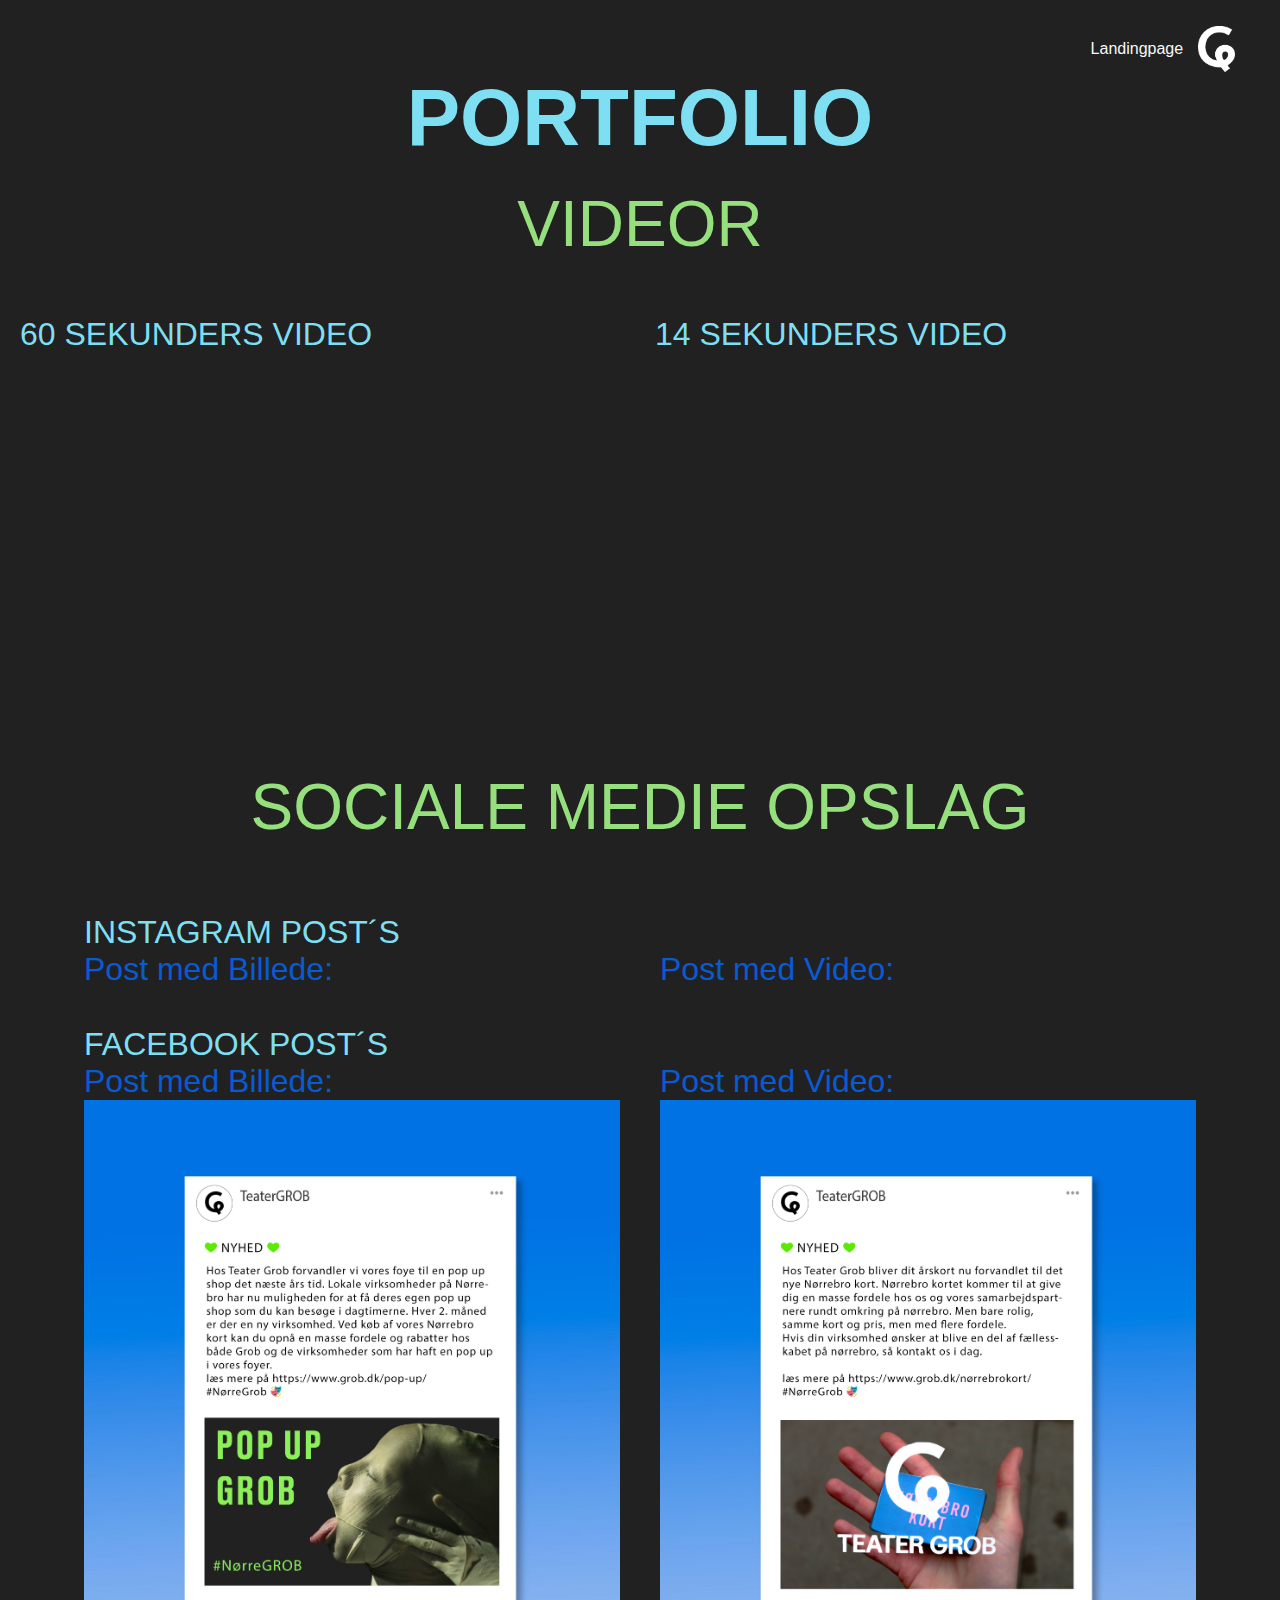
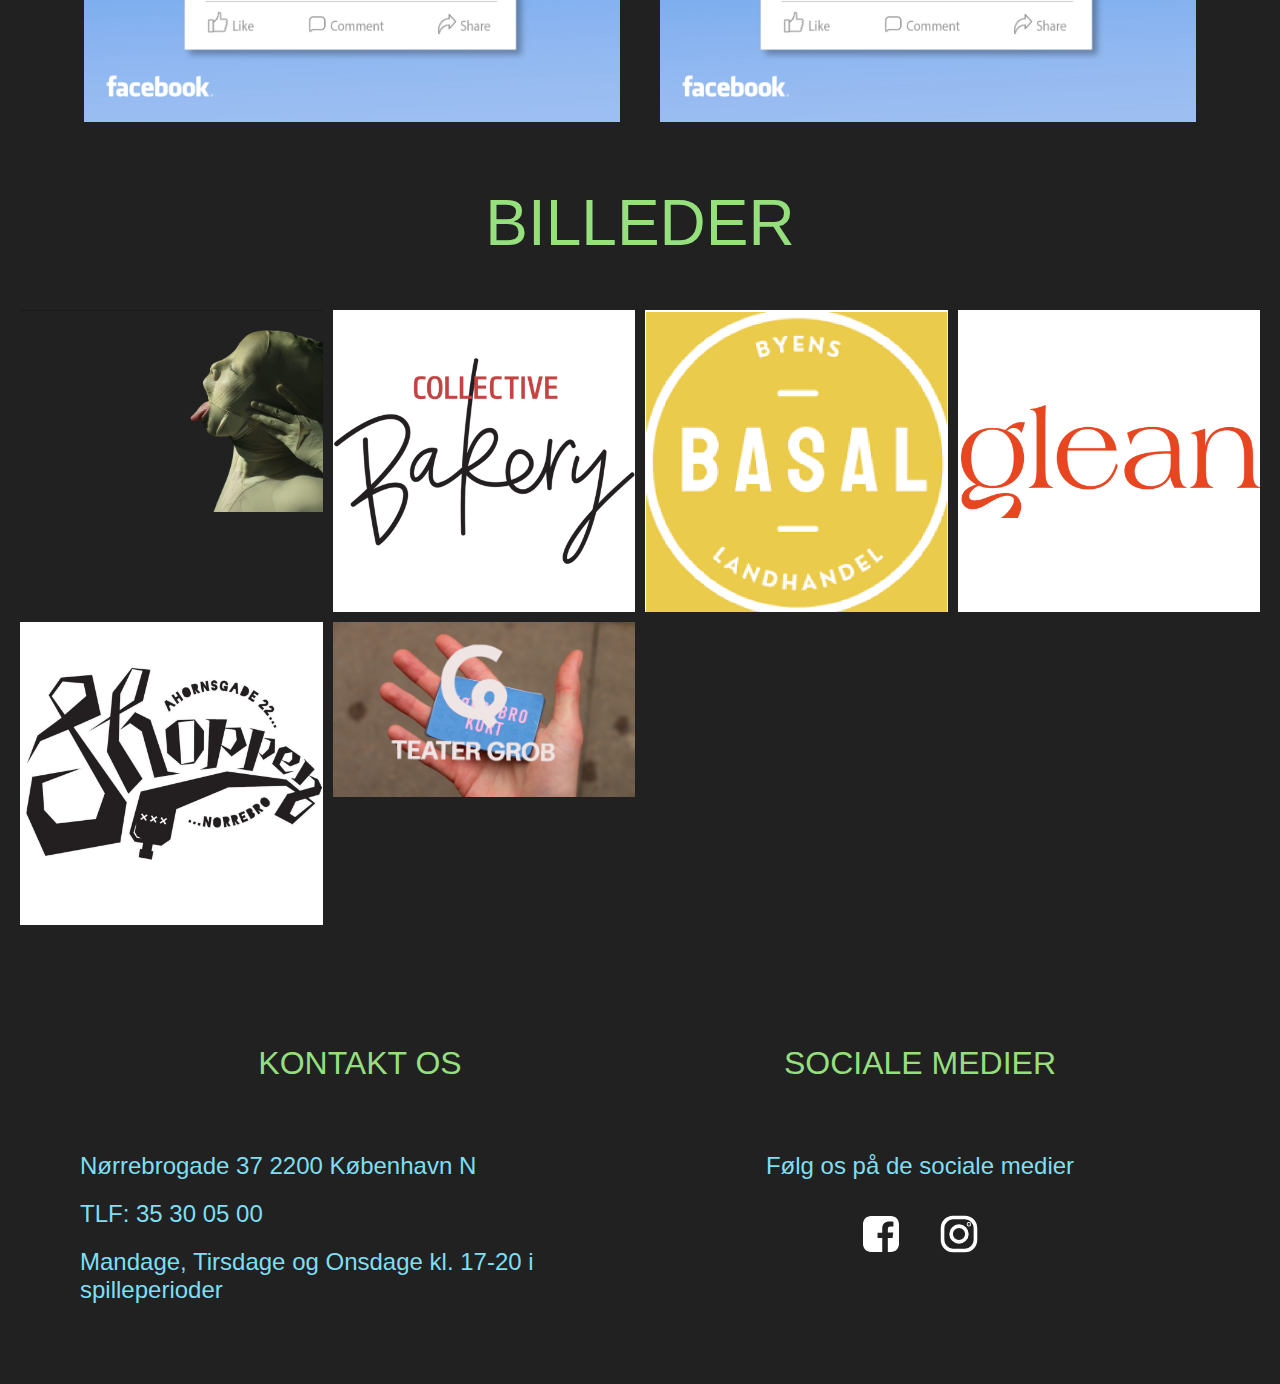
==== portfolio.html @ d280cec0 "billeder" ====
<!DOCTYPE html>
<html lang="en">
  <head>
    <meta charset="UTF-8" />
    <meta http-equiv="X-UA-Compatible" content="IE=edge" />
    <meta name="viewport" content="width=device-width, initial-scale=1.0" />
    <link rel="stylesheet" href="index.css" />
    <link rel="stylesheet" href="https://use.typekit.net/rfi0csh.css" />
    <link rel="stylesheet" href="portfolio.css" />
    <title>Document</title>
  </head>
  <body class="portfolio">
    <header>
      <nav>
        <a href="index.html">Landingpage</a>
        <img class="grob_logo" src="GROB-logo.png" alt="" />
      </nav>
    </header>
    <h1>PORTFOLIO</h1>
    <div id="section_2">
      <h2>VIDEOR</h2>

      <div class="videoer">
        <div class="video1">
          <h3>60 SEKUNDERS VIDEO</h3>
          <iframe
            width="560"
            height="315"
            src="https://www.youtube.com/embed/XBfXfjfa0z4"
            title="YouTube video player"
            frameborder="0"
            allow="accelerometer; autoplay; clipboard-write; encrypted-media; gyroscope; picture-in-picture"
            allowfullscreen
          >
            <source src="thumbnail.png" />
          </iframe>
        </div>
        <div class="video2">
          <h3>14 SEKUNDERS VIDEO</h3>
          <iframe
            width="560"
            height="315"
            src="https://www.youtube.com/embed/XBfXfjfa0z4"
            title="YouTube video player"
            frameborder="0"
            allow="accelerometer; autoplay; clipboard-write; encrypted-media; gyroscope; picture-in-picture"
            allowfullscreen
          >
            <source src="thumbnail.png" />
          </iframe>
        </div>
      </div>
    </div>
    <div id="section_3">
      <h2>SOCIALE MEDIE OPSLAG</h2>
      <h3>INSTAGRAM POST´S</h3>
      <div class="wrapper1">
        <div class="img1">
          <h4>Post med Billede:</h4>
          <img src="/SoMe_opslag/Insta_POP-up.jpg" alt="" />
        </div>
        <div class="img2">
          <h4>Post med Video:</h4>
          <img src="/SoMe_opslag/Insta_nørrebrokort.jpg" alt="" />
        </div>
      </div>
      <h3>FACEBOOK POST´S</h3>
      <div class="wrapper2">
        <div class="img1">
          <h4>Post med Billede:</h4>
          <img src="/SoMe_opslag/facebook_POP-UP.jpg" alt="" />
        </div>
        <div class="img2">
          <h4>Post med Video:</h4>
          <img src="/SoMe_opslag/facebook_nørrebrokort.jpg" alt="" />
        </div>
      </div>
    </div>
    <div id="section_4">
      <h2>BILLEDER</h2>
      <div class="billeder">
        <img src="/splash.png" alt="splash" />
        <img src="/virksomhedsbilleder/bakery.png" alt="bakery" />
        <img src="/virksomhedsbilleder/basal.png" alt="basal" />
        <img src="/virksomhedsbilleder/glean.png" alt="glean" />
        <img src="virksomhedsbilleder/shoppen.png" alt="shoppen" />
        <img src="thumbnail.png" alt="thumbnail" />
      </div>
    </div>
    <footer>
      <div>
        <h2>KONTAKT OS</h2>
        <h3>Nørrebrogade 37 2200 København N</h3>
        <h3>TLF: 35 30 05 00</h3>
        <h3>Mandage, Tirsdage og Onsdage kl. 17-20 i spilleperioder</h3>
      </div>
      <div>
        <h2>SOCIALE MEDIER</h2>
        <h3 class="footer_some">Følg os på de sociale medier</h3>
        <div class="some_flex">
          <div class="face_ikon">
            <a href="https://www.facebook.com/teatergrob">
              <img src="/facebook_ikon.svg" alt="facebook_ikon"
            /></a>
          </div>
          <div class="insta_ikon">
            <a href="https://www.instagram.com/teatergrob/">
              <img src="/insta.svg" alt="insta_ikon"
            /></a>
          </div>
        </div>
      </div>
    </footer>
  </body>
</html>
---- index.css ----
* {
  box-sizing: border-box;
  margin: 0;
  padding: 0;
}
/* Vores farver */
:root {
  --color-1: #f8f8f8;
  --color-2: #95df7c;
  --color-3: #f203a7;
  --color-4: #7edff3;
  --color-5: #3000b4;
  --color-6: #060d20;
}
/* Vores fonte */

/* billede og video */
img {
  width: 100%;
  height: auto;
}
video {
  width: 100%;
  height: auto;
  display: block;
}

html {
  background-color: #212121;
}
a {
  text-decoration: none;
}
@keyframes color-change {
  0% {
    color: #f203a7;
  }
  25% {
    color: #95df7c;
  }
  50% {
    color: #7edff3;
  }
  75% {
    color: #f1249c;
  }
  100% {
    color: #3000b4;
  }
}
/* h1 tekst */
h1 {
  font-family: rama-gothic-e, sans-serif;
  font-weight: 800;
  font-style: Bold;
  font-size: 5rem;
  color: #7edff3;
}
/* h2 tekst */
h2 {
  color: #95df7c;
  font-family: rama-gothic-e, sans-serif;
  font-weight: 500;
  font-style: Bold;
  text-align: center;
  font-size: 2.5rem;
  padding-bottom: 30px;
  padding-top: 20px;
}
@media (min-width: 600px) {
  h2 {
    color: #95df7c;
    font-family: rama-gothic-e, sans-serif;
    font-weight: 500;
    font-style: Bold;
    text-align: center;
    font-size: 4rem;
    padding-bottom: 50px;
    padding-top: 20px;
  }
}

/* h3 tekst */
h3 {
  color: #7edff3;
  font-family: rama-gothic-e, sans-serif;
  font-weight: 300;
  font-style: Bold;
  font-size: 2rem;
}

/* h4 tekst */
h4 {
  color: #3000b4;
  font-family: rama-gothic-e, sans-serif;
  font-weight: 200;
  font-style: Bold;
}

/* p tekst */
p {
  color: #f8f8f8;
  font-family: azo-sans-web, sans-serif;
  font-style: light;
  font-weight: 100;
  line-height: 40px;
  padding-top: 20px;
  padding-bottom: 20px;
}
/* navigation */
.grob_logo {
  width: 30px;
}
nav a {
  color: #f8f8f8;
  font-family: azo-sans-web, sans-serif;
  font-style: light;
  font-weight: 100;
}
nav a:hover {
  color: #f203a7;
  font-family: azo-sans-web, sans-serif;
  font-style: light;
  font-weight: 100;
}

/* sectioner */

/* section 1 */
.nav_tekst {
  color: #f8f8f8;
}
/* splash img */
.splash img {
  /* transform: scaleX(-1); */
  /* height: 750px; */
  object-position: 80% 0%;
}

/* splashtekst animation */
.splash_text {
  animation: color-change 5s infinite;
  font-family: rama-gothic-e, sans-serif;
  font-weight: 800;
  font-style: Bold;
  font-size: 5rem;
}

header #section_1 {
  display: grid;
  grid-template: repeat(3, 1fr) / repeat(3, 1fr);
  width: 100vw;
  height: 50vh;
}
header #section_1 .splash {
  grid-area: 1 / 1 / -1 / -1;
  z-index: -1;
}
header #section_1 .splash img {
  width: 100%;
  height: 100%;
  object-fit: cover;
  object-position: center top;
}
header #section_1 nav {
  grid-area: 1 / 3 / 1 / -1;
  display: flex;
  align-items: center;
  gap: 10px;
  margin-top: -50%;
  margin-left: 10%;
}
header #section_1 nav img {
  width: 20%;
}
header #section_1 .splash_text {
  grid-area: 2 / 1 / 2 / -2;
  padding-left: 15%;
}

@media (min-width: 600px) {
  header #section_1 {
    display: grid;
    grid-template: repeat(3, 1fr) / repeat(3, 1fr);
    width: 100vw;
    height: 100vh;
  }
  header #section_1 nav {
    grid-area: 1 / 3 / 1 / -1;
    display: flex;
    align-items: center;
    gap: 20px;
    margin-top: -20%;
    padding-left: 50%;
  }
  header #section_1 nav img {
    width: 20%;
  }
  header #section_1 .splash_text {
    grid-area: 2 / 1 / 2 / -2;
    font-size: 11rem;
    padding-top: 12%;
    padding-left: 30px;
  }
}

.portfolio header nav {
  display: flex;
  align-items: center;
  justify-content: end;
  gap: 10px;
  margin-right: 3.5%;
  margin-top: 2%;
}
.portfolio header nav img {
  width: 6.5%;
  padding: 0;
}
@media (min-width: 600px) {
  .portfolio header nav {
    gap: 15px;
    padding-top: -10%;
  }
  .portfolio header nav img {
    width: 3%;
    padding: 0;
  }
}

/* section 2 */
#section_2 {
  padding: 10px;
  line-height: 40px;
}

#section_2 img {
  /* aspect-ratio: 1/1;
  object-fit: cover;
  background-color: white;
  /* padding: 10px; */
  /* margin: 1rem; */
  max-width: 100%;
}
#section_2 .wrapper {
  /* max-width: 1100px; */
  margin: auto;
  display: grid;
  grid-template-columns: repeat(auto-fill, minmax(100px, 1fr));
  padding: 20px;
  gap: 40px;
}
#section_2 .wrapper2 {
  padding: 20px;
}

#section_2 img {
  border-radius: 130px;
}

@media (min-width: 600px) {
  #section_2 {
    padding: 60px;
    line-height: 40px;
  }
  #section_2 .wrapper {
    /* max-width: 1400px; */
    margin: auto;
    display: grid;
    grid-template-columns: repeat(auto-fill, minmax(200px, 1fr));
    gap: 80px;
    padding-right: 10%;
    padding-left: 10%;
  }
  #section_2 .wrapper2 {
    padding: 60px;
  }
}

/* section 3 Video */
@media (min-width: 600px) {
  #section_3 {
    padding: 60px;
    margin-inline: 5%;
  }
}
#section_3 {
  padding: 40px;
}
iframe {
  width: 100%;
  height: auto;
  aspect-ratio: 16/9;
}
/* section 4  Kalender */
@media (min-width: 600px) {
  #section_4 {
    padding: 60px;
  }
  #section_4 .wrapper1 {
    line-height: 40px;
    padding: 60px;
  }
  #section_4 .wrapper2 p {
    padding: 60px;
  }
}
@media (max-width: 400px) {
  #section_4 {
    padding: 20px;
  }
  #section_4 .wrapper1 {
    line-height: 40px;
    padding: 20px;
  }
  #section_4 .wrapper2 p {
    padding: 20px;
  }
}

/* Kalender */
ul {
  list-style-type: none;
}
.month {
  padding: 40px 35px;
  width: 100%;
  background: #f203a7;
  text-align: center;
  font-family: rama-gothic-e, sans-serif;
  font-weight: 500;
  font-style: Bold;
}

.month ul {
  margin: 0;
  padding: 0;
}

.month ul li {
  color: white;
  font-size: 2rem;
  text-transform: uppercase;
  letter-spacing: 3px;
}

.month .prev {
  float: left;
  padding-top: 10px;
}

.month .next {
  float: right;
  padding-top: 10px;
}

.weekdays {
  margin: 0;
  padding: 20px 0;
  background-color: #ddd;
}

.weekdays li {
  display: inline-block;
  width: 13.6%;
  color: rgb(0, 0, 0);
  text-align: center;
  font-family: rama-gothic-e, sans-serif;
  font-weight: 500;
  font-style: Bold;
  font-size: 1.4rem;
}

.days {
  padding: 20px 0;
  background: #eee;
  margin: 0;
}

.days li {
  list-style-type: none;
  display: inline-block;
  width: 13.6%;
  text-align: center;
  margin-bottom: 5px;
  font-size: 1.2rem;
  color: rgb(0, 0, 0);
  font-family: rama-gothic-e, sans-serif;
  font-weight: 500;
  font-style: Bold;
}

.days li .active {
  padding: 8px;
  background: #f203a7;
  color: white !important;
}

/* Media queries til kalender */
@media screen and (max-width: 720px) {
  .weekdays li,
  .days li {
    width: 13.1%;
  }
}

@media screen and (max-width: 390px) {
  .weekdays li,
  .days li {
    width: 12.2%;
  }
  .month {
    padding: 20px 35px;
    width: 100%;
    background: #f203a7;
    text-align: center;
    font-family: rama-gothic-e, sans-serif;
    font-weight: 500;
    font-style: Bold;
  }
  .weekdays li {
    display: inline-block;
    color: rgb(0, 0, 0);
    text-align: center;
    font-family: rama-gothic-e, sans-serif;
    font-weight: 500;
    font-style: Bold;
    font-size: 1rem;
  }
}

/* section 5 Nørrebrokort*/
@media (min-width: 600px) {
  #section_5 {
    padding: 60px;
  }
  #section_5 .wrapper {
    display: grid;
    grid-template-columns: 1fr 1fr;
    grid-template-rows: 1fr;
    grid-column-gap: 20px;
    text-align: left;
  }

  #section_5 .img1 {
    grid-column: 1/2;
  }
  #section_5 .tekst1 {
    grid-column: 2/3;
  }
}
#section_5 {
  padding: 40px;
}
#section_5 h3 {
  padding-top: 40px;
}
#section_5 .wrapper2 {
  display: grid;
  grid-template-columns: 1fr 1fr;
  grid-template-rows: 1fr 1fr;
  gap: 20px;
  padding-bottom: 5%;
}
#section_5 .wrapper2 .arskort {
  grid-column: 1/2;
  grid-row: 1/2;
}
#section_5 .wrapper2 .arskort2 {
  grid-column: 1/2;
  grid-row: 2/3;
}
#section_5 span {
  font-style: italic;
}
#section_5 a {
  color: #f8f8f8;
  font-family: azo-sans-web, sans-serif;
  text-align: center;
}
#section_5 a:hover {
  color: #f203a7;
  font-family: azo-sans-web, sans-serif;
  padding-top: 10%;
}

.billeder {
  display: grid;
  grid-template-columns: repeat(auto-fill, minmax(250px, 1fr));
  gap: 10px;
}

/* footer */
footer {
  display: grid;
  grid-template-columns: repeat(2, 1fr);
  padding: 20px;
}

footer h2 {
  font-size: 1.5rem;
}
footer h3 {
  font-size: 0.8rem;
}

.some_flex {
  display: flex;
  /* position: relative;
  left: 40px; */
  justify-content: center;
}
footer .footer_some {
  text-align: center;
}
footer .face_ikon {
  max-width: 50px;
  grid-column: 2/3;
}

footer .insta_ikon {
  max-width: 50px;
  grid-column: 2/3;
}
@media (min-width: 600px) {
  footer {
    display: grid;
    grid-template-columns: repeat(2, 1fr);
    padding: 80px;
  }

  footer h2 {
    font-size: 2rem;
  }
  footer h3 {
    font-size: 1.5rem;
  }

  .some_flex {
    display: flex;
    gap: 30px;
    padding-top: 30px;
    justify-content: center;
  }
  footer .some_flex .footer_some {
    text-align: center;
  }
  footer .some_flex .face_ikon {
    max-width: 20%;
    grid-column: 2/3;
  }

  footer .some_flex .insta_ikon {
    max-width: 20%;
    grid-column: 2/3;
  }
}
---- portfolio.css ----
/* h2 {
   text-align: start;
   font-size: 2rem; 
}
#section_2 img{
padding: none;
}
#section_2 img{
background: none;
padding: none;
}

#section_2 {
  display: grid;
  grid-template-columns: repeat(1fr 1fr);
  align-items: center;
}
.some {
  grid-column: 1 / 2;
}
.post {
  grid-column: 2 / 3;
}

#section_3 .wrapper {
  display: grid;
  grid-template-columns: 1fr;
  align-items: center;
}

#section_4 {
  display: grid;
  grid-template-columns: repeat(1fr 1fr);
  align-items: center;
}
.billeder {
  grid-column: 1 / 2;
}
.billeder_tekst {
  grid-column: 2 / 3;
}

@media screen and (min-width: 768px) {
    h2 {
        font-size: 3rem;
    }
  #section_2 {
    grid-template-columns: repeat(3, 1fr);
    max-width: 1000px;
    margin: auto;
  }
  .some {
    grid-column: 1 / 3;
  }
  .post {
    grid-column: 3 / 4;
  }

  #section_3 .wrapper {
    display: grid;
    grid-template-columns: 1fr 1fr;
    max-width: 1000px;
    margin: auto;
  }

  #section_4 {
    grid-template-columns: repeat(3, 1fr);
    max-width: 1000px;
    margin: auto;
  }
  .billeder {
    grid-column: 1 / 2;
  }
  .billeder_tekst {
    grid-column: 2 / 4;
  } */

* {
  box-sizing: border-box;
  margin: 0;
  padding: 0;
}
/* Vores farver */
:root {
  --color-1: #f8f8f8;
  --color-2: #95df7c;
  --color-3: #f203a7;
  --color-4: #7edff3;
  --color-5: #3000b4;
  --color-6: #060d20;
}
/* Vores fonte */

/* billede og video */
img {
  width: 100%;
  height: auto;
}
video {
  width: 100%;
  height: auto;
  display: block;
}

html {
  background-color: #212121;
}
a {
  text-decoration: none;
}
@keyframes color-change {
  0% {
    color: #f203a7;
  }
  25% {
    color: #95df7c;
  }
  50% {
    color: #7edff3;
  }
  75% {
    color: #f1249c;
  }
  100% {
    color: #3000b4;
  }
}
/* h1 tekst */
h1 {
  font-family: rama-gothic-e, sans-serif;
  font-weight: 800;
  font-style: Bold;
  font-size: 5rem;
  color: #7edff3;
  text-align: center;
}
/* h2 tekst */
h2 {
  color: #95df7c;
  font-family: rama-gothic-e, sans-serif;
  font-weight: 500;
  font-style: Bold;
  text-align: center;
  font-size: 2.5rem;
  padding-bottom: 30px;
  padding-top: 20px;
}
@media (min-width: 600px) {
  h2 {
    color: #95df7c;
    font-family: rama-gothic-e, sans-serif;
    font-weight: 500;
    font-style: Bold;
    text-align: center;
    font-size: 4rem;
    padding-bottom: 50px;
    padding-top: 20px;
  }
}

/* h3 tekst */
h3 {
  color: #7edff3;
  font-family: rama-gothic-e, sans-serif;
  font-weight: 300;
  font-style: Bold;
  font-size: 2rem;
  padding-top: 20px;
}

/* h4 tekst */
h4 {
  color: #095ad3;
  font-family: rama-gothic-e, sans-serif;
  font-weight: 200;
  font-style: Bold;
  font-size: 2rem;
}

/* p tekst */
p {
  color: #f8f8f8;
  font-family: azo-sans-web, sans-serif;
  font-style: light;
  font-weight: 100;
  line-height: 40px;
  padding-top: 20px;
  padding-bottom: 20px;
}
/* navigation */
.grob_logo {
  width: 30px;
  padding-top: 10px;
  padding-right: 10px;
}
nav {
  text-align: end;
}
nav a {
  color: #f8f8f8;
  font-family: azo-sans-web, sans-serif;
  font-style: light;
  font-weight: 100;
  text-align: end;
}
nav a:hover {
  color: #f203a7;
  font-family: azo-sans-web, sans-serif;
  font-style: light;
  font-weight: 100;
  text-align: end;
}
/* sectioner */

/* Section 1 */
#section_1 {
  padding: 20px;
}

/* Section 2 */
#section_2 {
  padding: 20px;
  gap: 20px;
}
.videoer {
  display: grid;
  grid-template-columns: repeat(auto-fill, minmax(300px, 1fr));
  gap: 30px;
}
@media (min-width: 600px) {
  .videoer {
    display: grid;
    grid-template-columns: repeat(auto-fill, minmax(500px, 1fr));
    gap: 30px;
  }
}

/* Section 3 */
#section_3 {
  padding: 20px;
  gap: 20px;
}
#section_3 .wrapper1 {
  display: grid;
  grid-template-columns: repeat(auto-fill, minmax(300px, 1fr));
  gap: 40px;
}

#section_3 .wrapper2 {
  display: grid;
  grid-template-columns: repeat(auto-fill, minmax(300px, 1fr));
  gap: 40px;
}
@media (min-width: 600px) {
  #section_3 .wrapper1 {
    display: grid;
    grid-template-columns: repeat(auto-fill, minmax(500px, 1fr));
    gap: 40px;
  }

  #section_3 .wrapper2 {
    display: grid;
    grid-template-columns: repeat(auto-fill, minmax(500px, 1fr));
    gap: 40px;
  }
}

/* Section 4 */
#section_4 {
  padding: 20px;
}

/* footer */
footer {
  display: grid;
  grid-template-columns: repeat(2, 1fr);
  padding: 20px;
}

footer h2 {
  font-size: 1.5rem;
}
footer h3 {
  font-size: 0.8rem;
}

.some_flex {
  display: flex;
  /* position: relative;
  left: 40px; */
  justify-content: center;
}
footer .footer_some {
  text-align: center;
}
footer .face_ikon {
  max-width: 50px;
  grid-column: 2/3;
}

footer .insta_ikon {
  max-width: 50px;
  grid-column: 2/3;
}
@media (min-width: 600px) {
  footer {
    display: grid;
    grid-template-columns: repeat(2, 1fr);
    padding: 80px;
  }

  footer h2 {
    font-size: 2rem;
  }
  footer h3 {
    font-size: 1.5rem;
  }

  .some_flex {
    display: flex;
    gap: 30px;
    padding-top: 30px;
    justify-content: center;
  }
  footer .some_flex .footer_some {
    text-align: center;
  }
  footer .some_flex .face_ikon {
    max-width: 20%;
    grid-column: 2/3;
  }

  footer .some_flex .insta_ikon {
    max-width: 20%;
    grid-column: 2/3;
  }
}
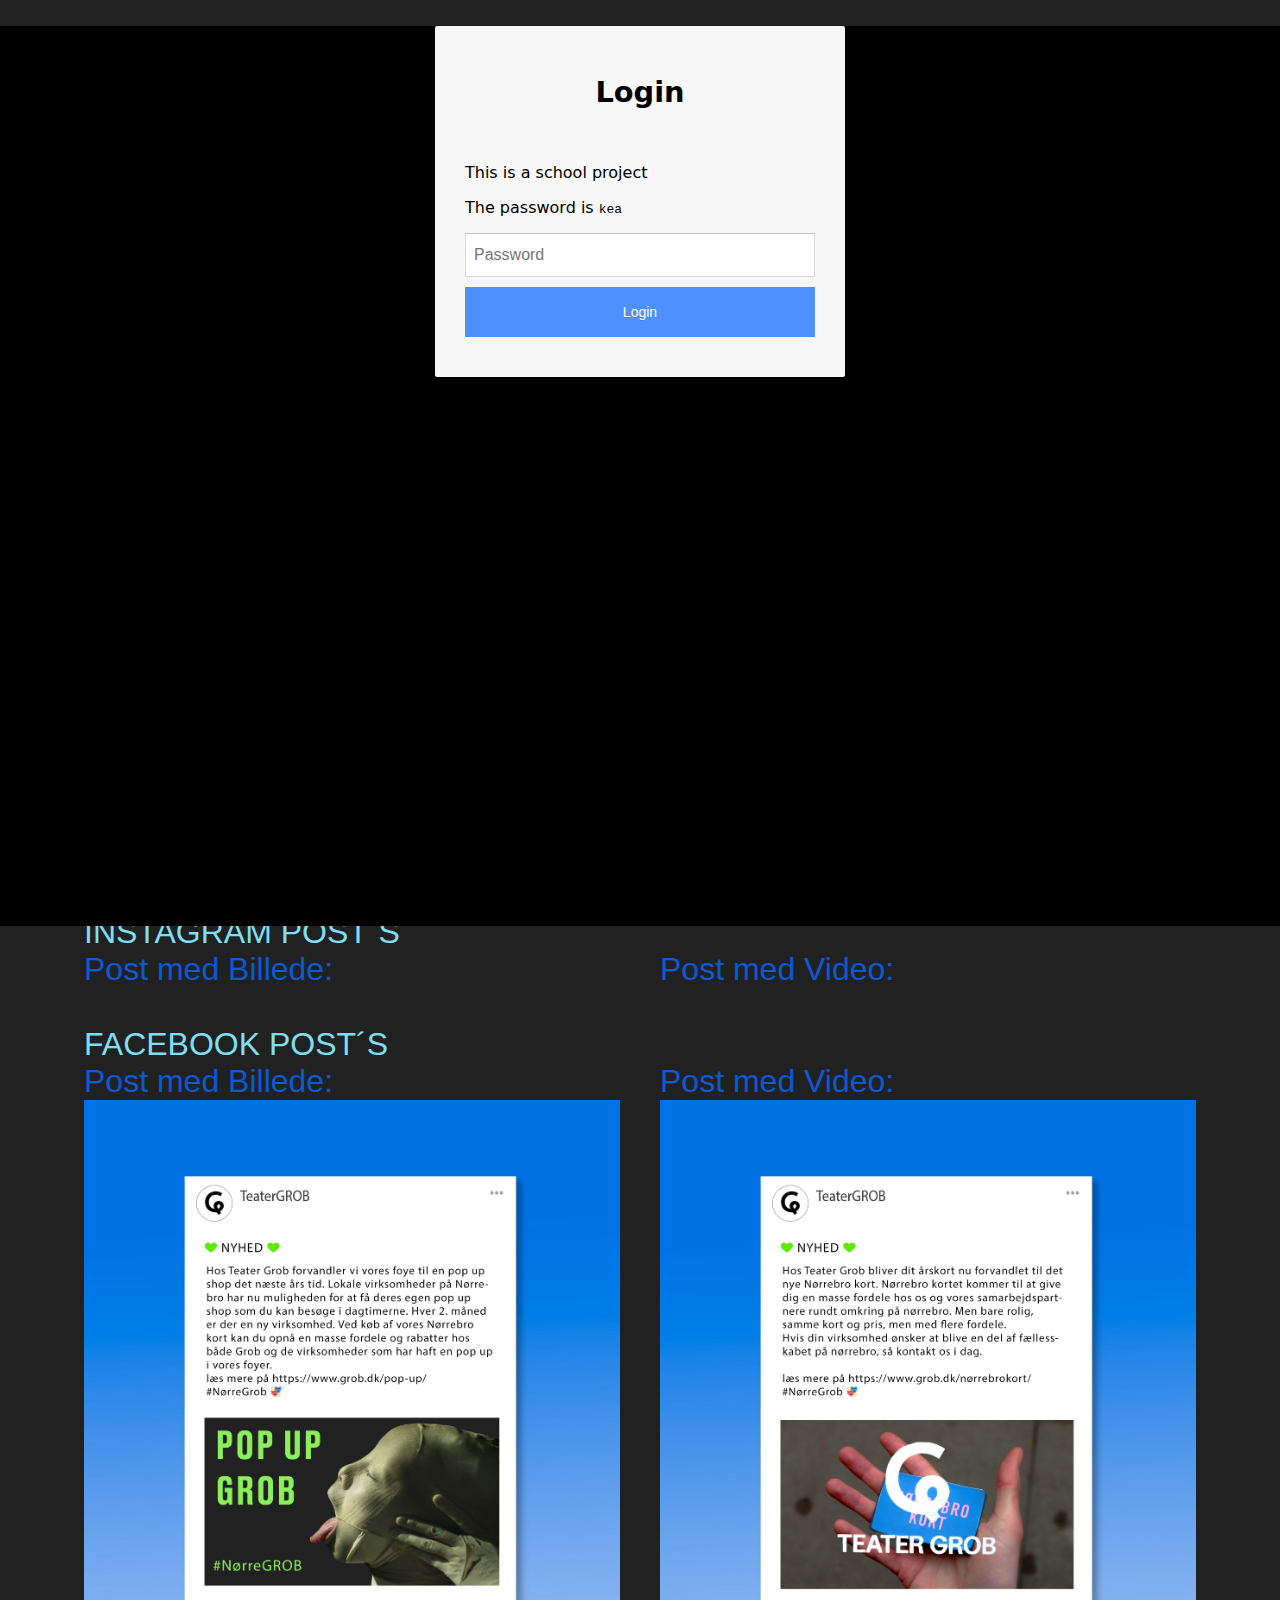
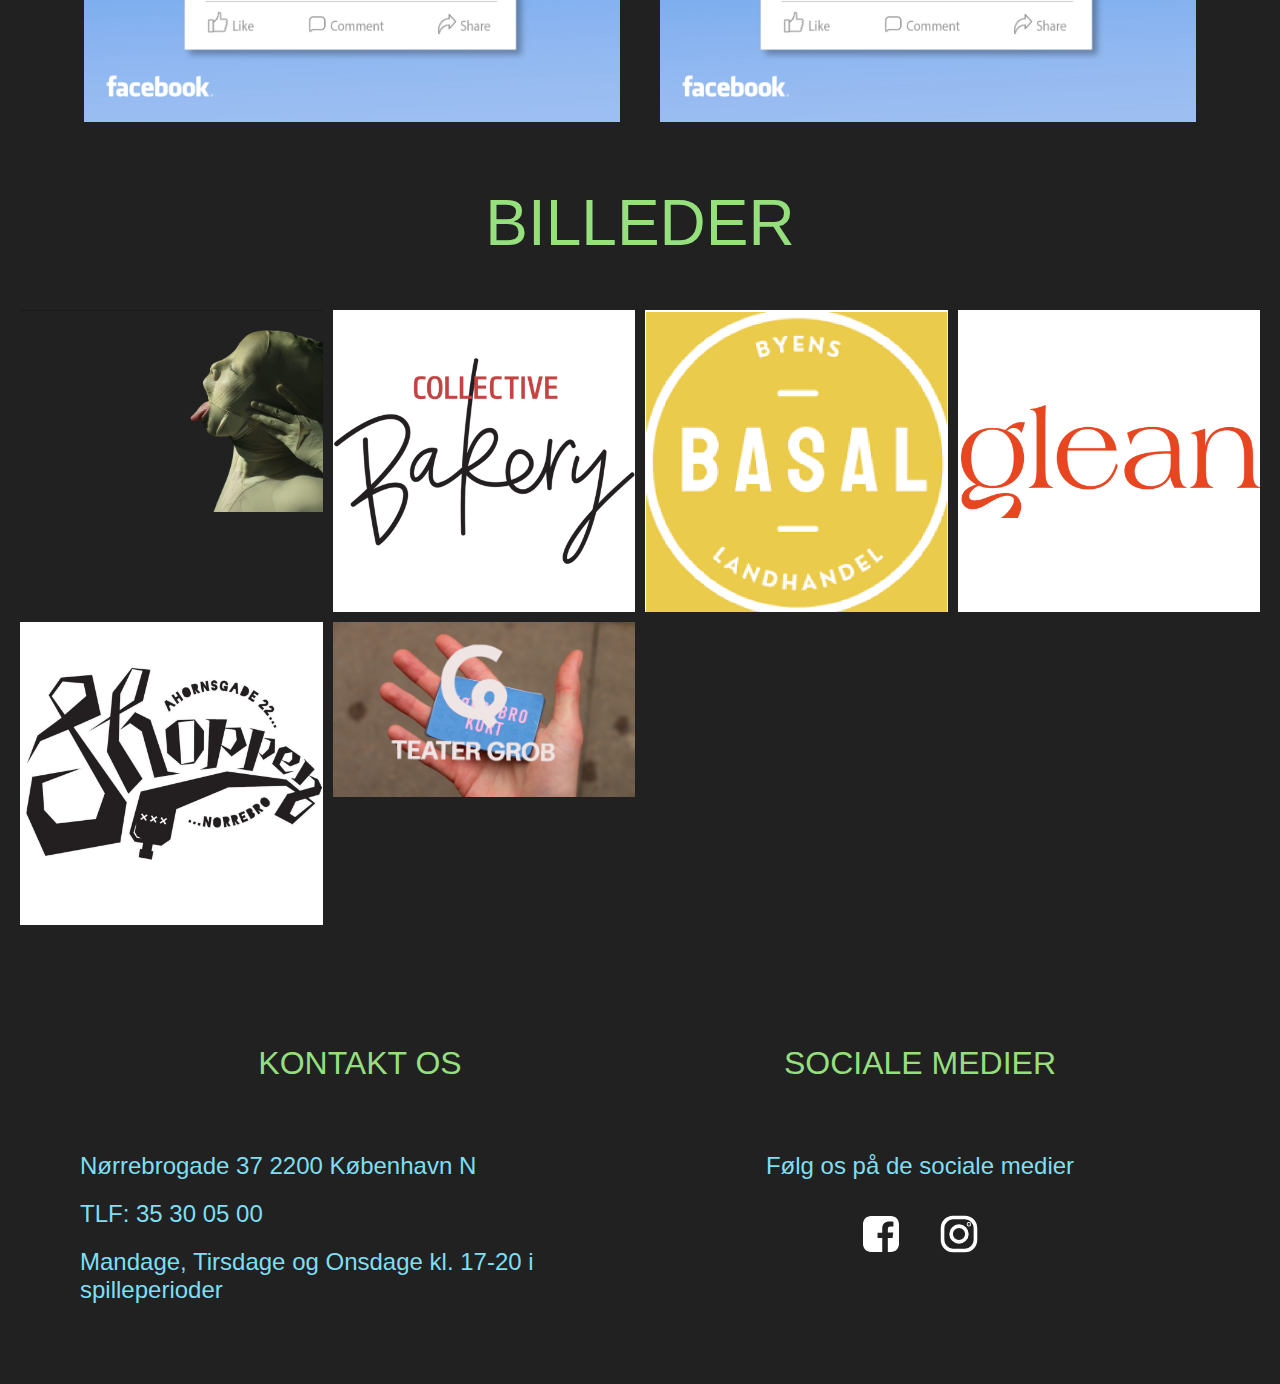
==== commit f3aa80d9: "tekst" ====
--- a/portfolio.html
+++ b/portfolio.html
@@ -111,5 +111,6 @@
         </div>
       </div>
     </footer>
+    <script src="login.js"></script>
   </body>
 </html>
--- a/index.css
+++ b/index.css
@@ -427,6 +427,11 @@
     font-size: 1rem;
   }
 }
+@media (min-width: 600px) {
+  #section_4 .wrapper1 {
+    padding-top: 0;
+  }
+}
 
 /* section 5 Nørrebrokort*/
 @media (min-width: 600px) {
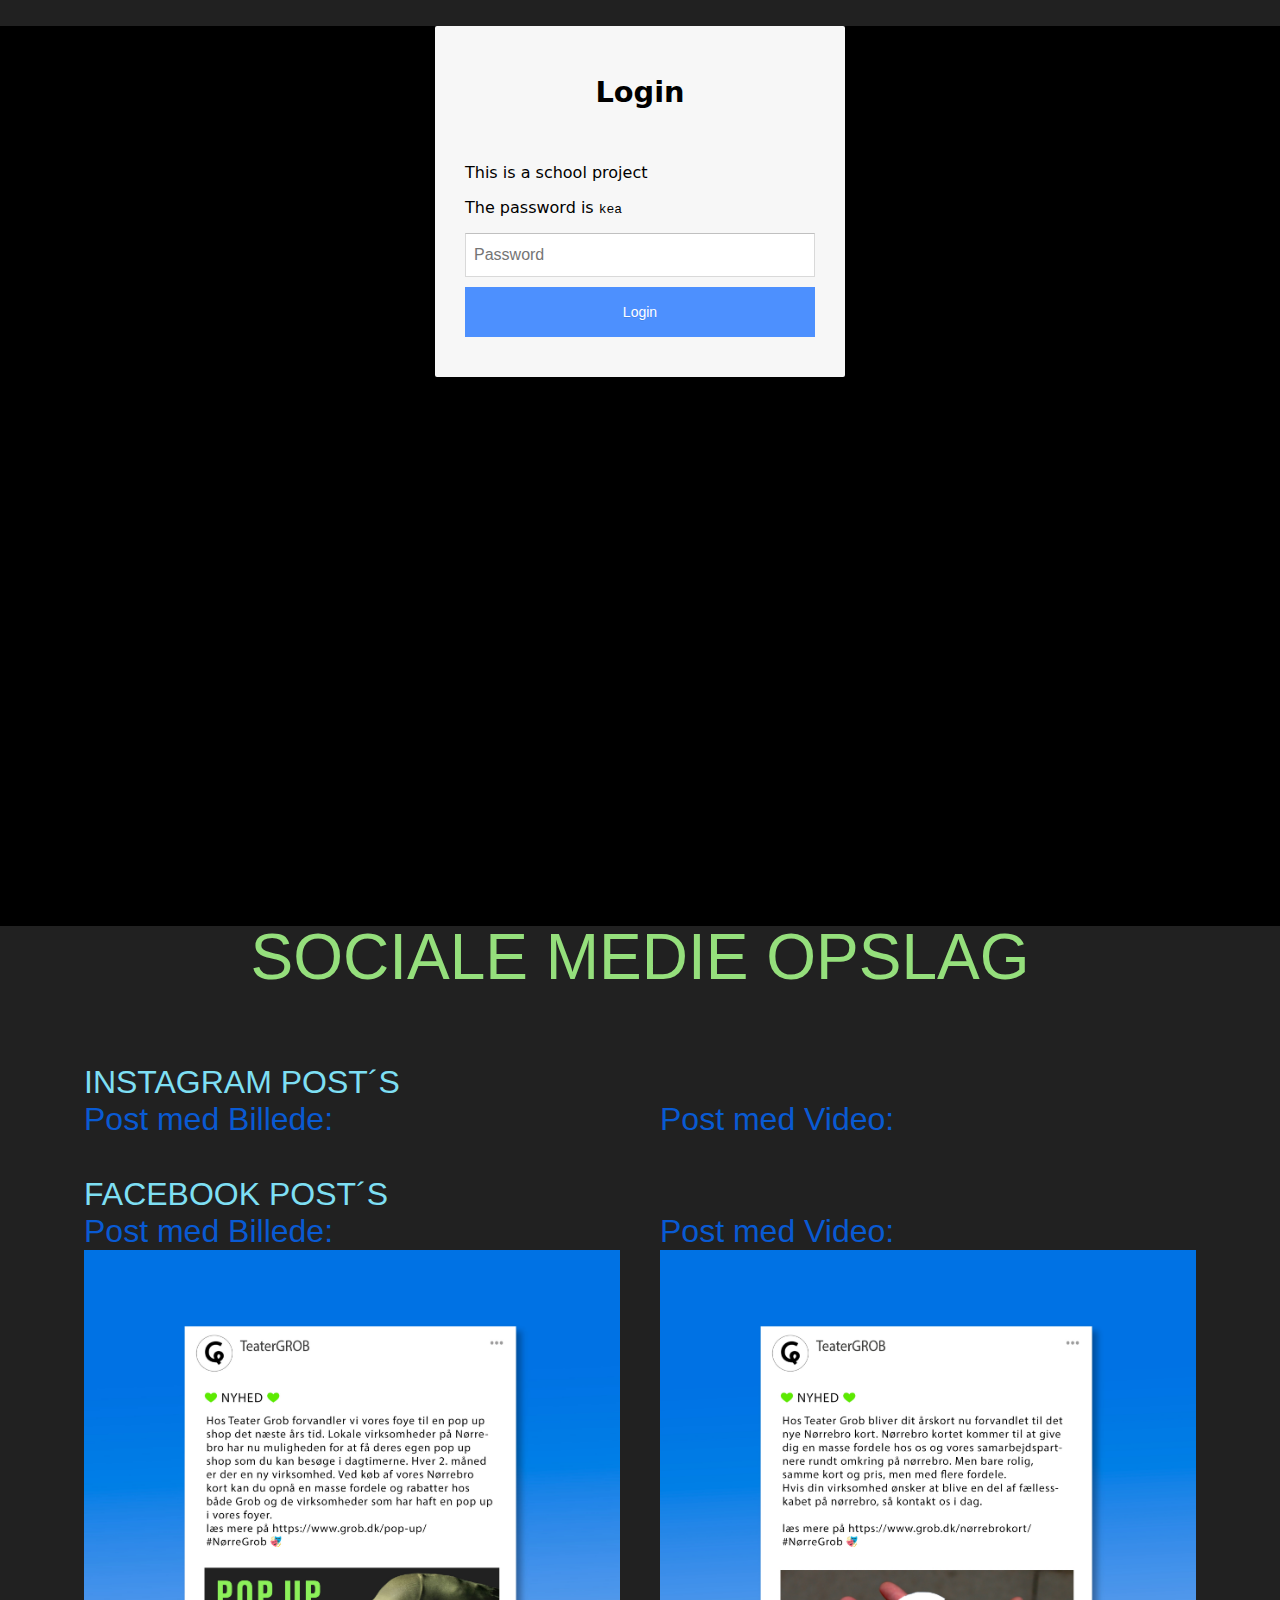
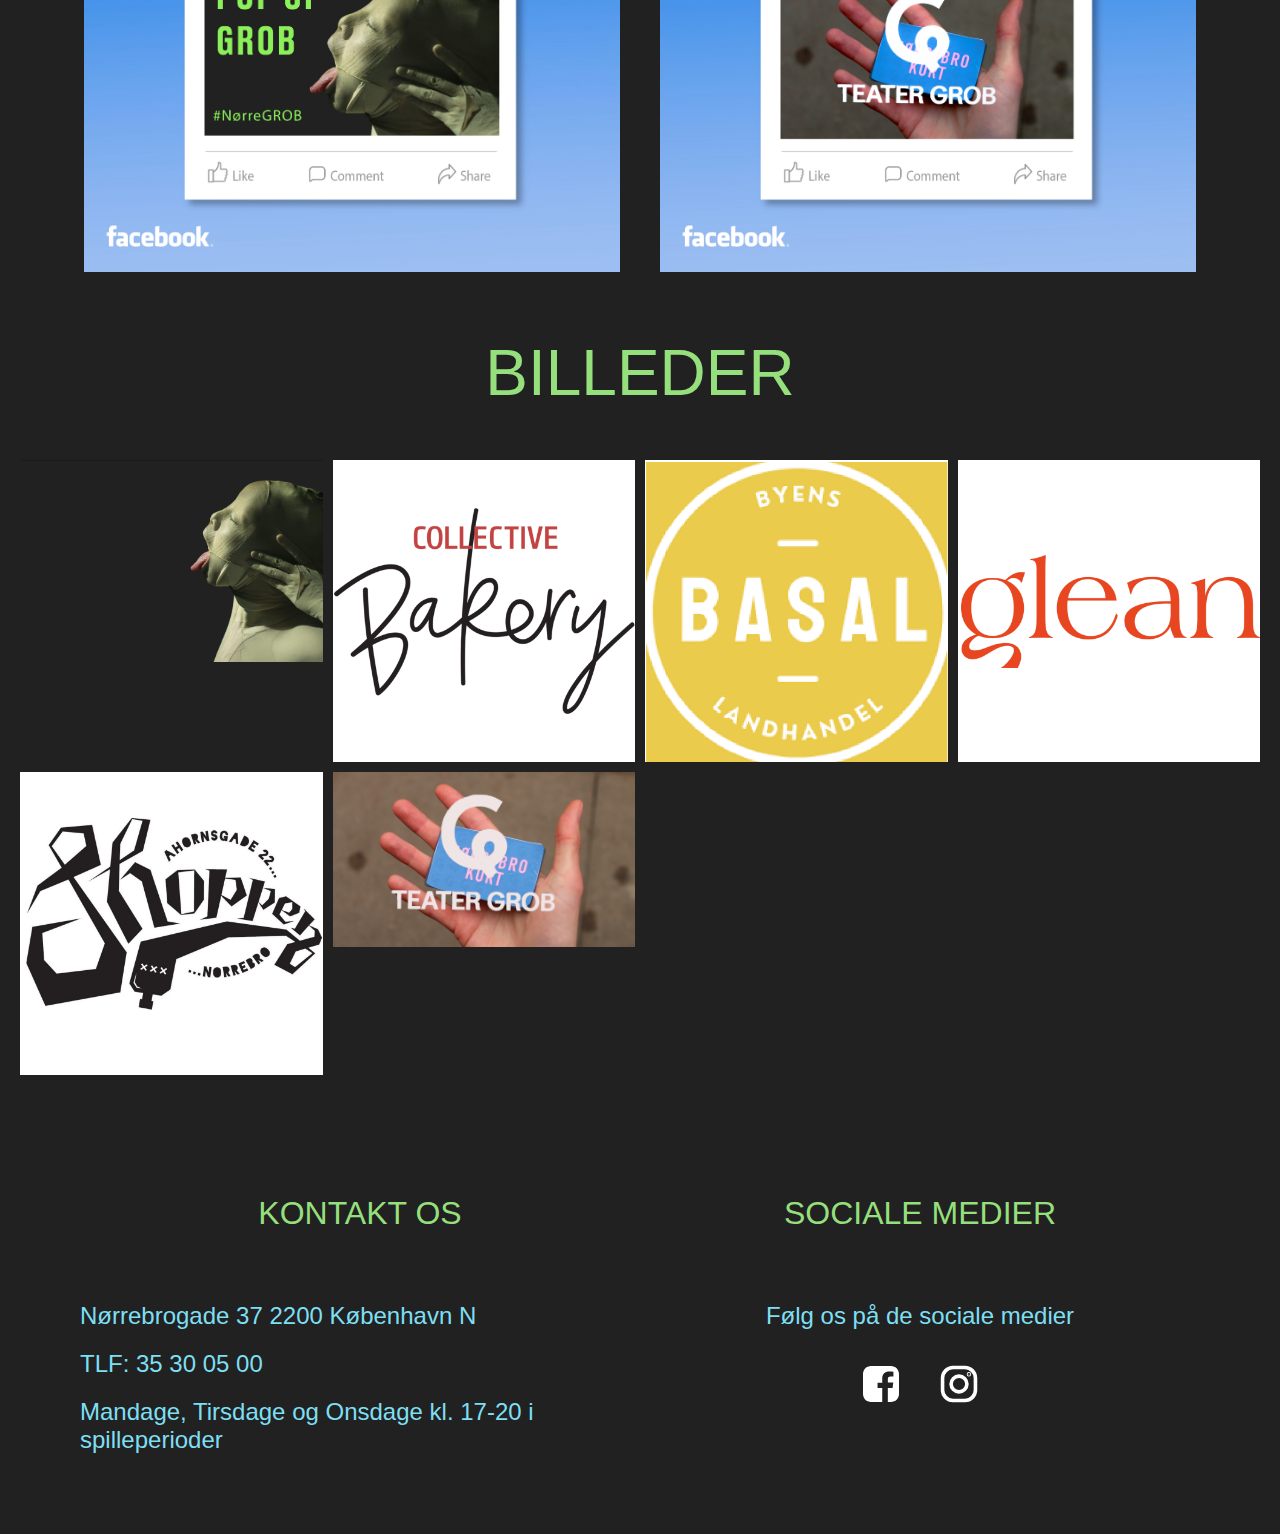
==== commit b82aa07c: "v" ====
--- a/portfolio.html
+++ b/portfolio.html
@@ -37,10 +37,11 @@
         </div>
         <div class="video2">
           <h3>14 SEKUNDERS VIDEO</h3>
+          <video controls src=""></video>
           <iframe
             width="560"
             height="315"
-            src="https://www.youtube.com/embed/XBfXfjfa0z4"
+            src="https://youtu.be/VW1iJ2s_PhU"
             title="YouTube video player"
             frameborder="0"
             allow="accelerometer; autoplay; clipboard-write; encrypted-media; gyroscope; picture-in-picture"
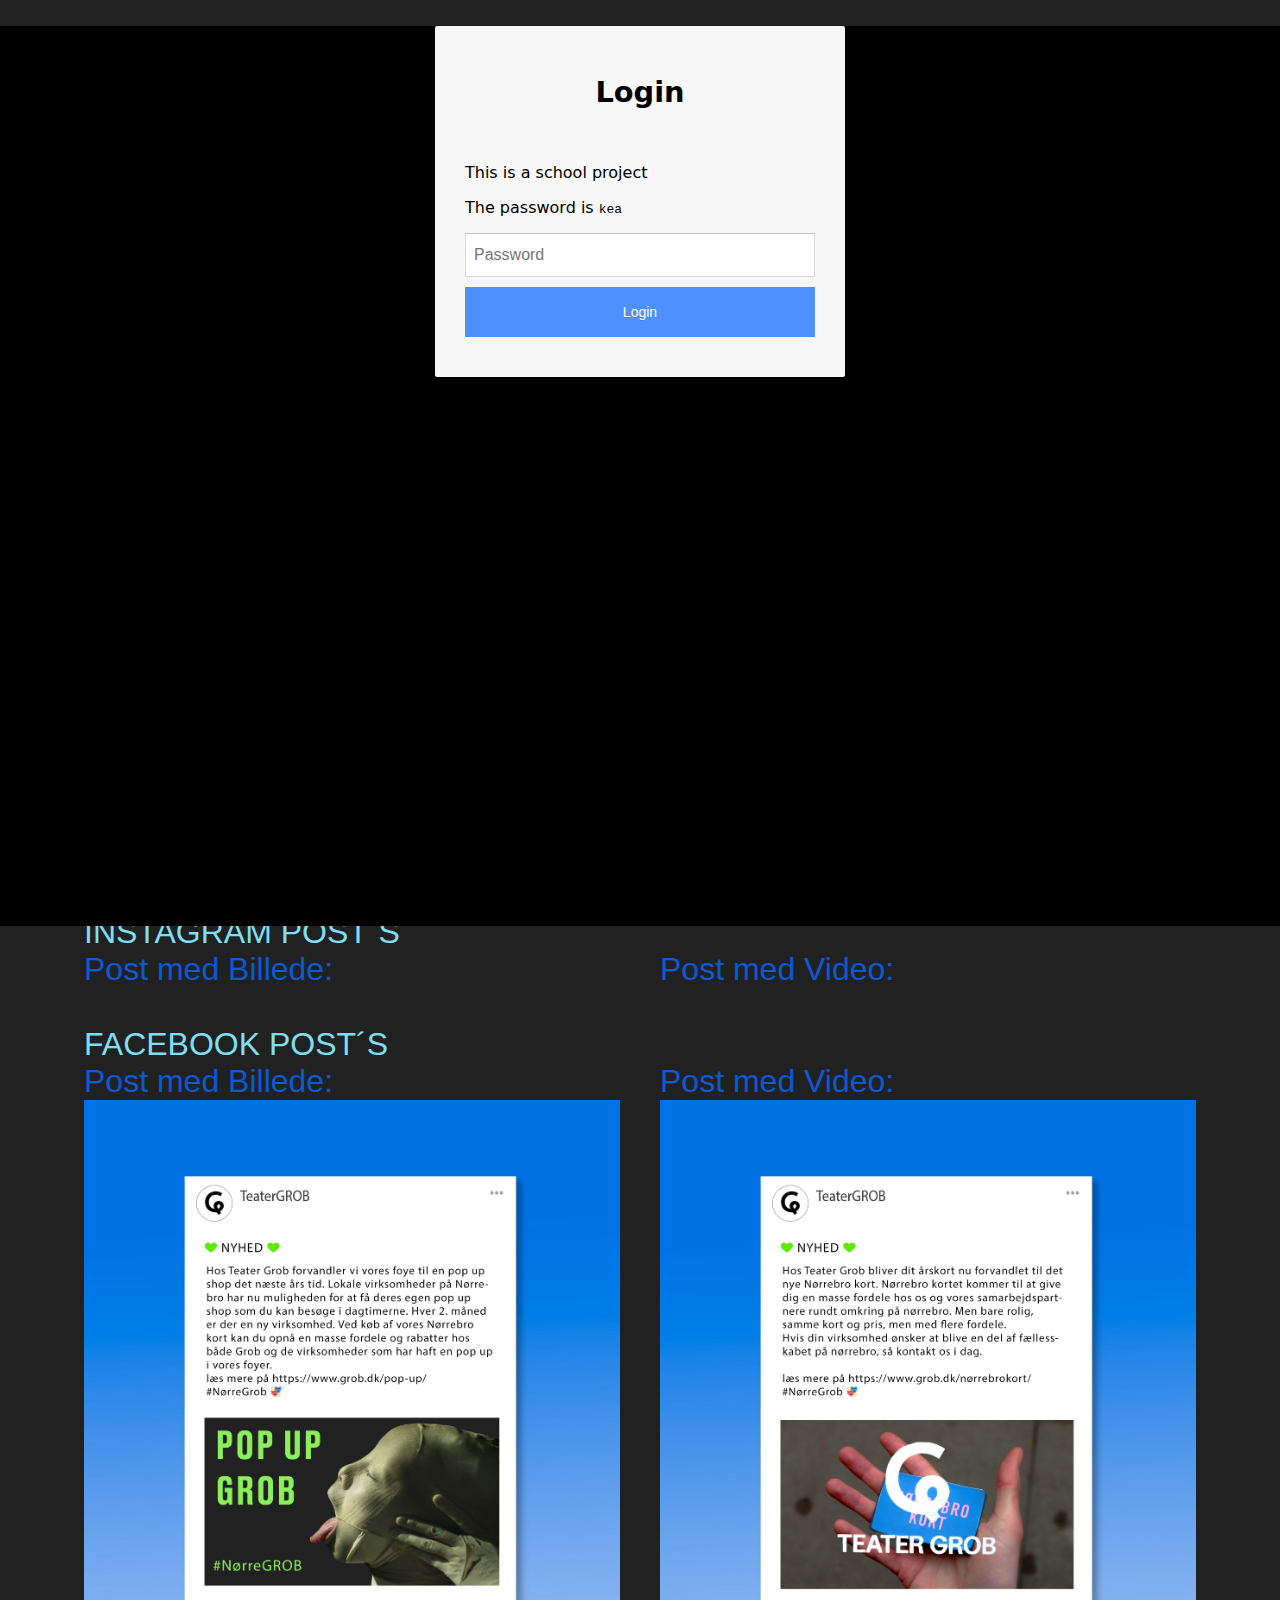
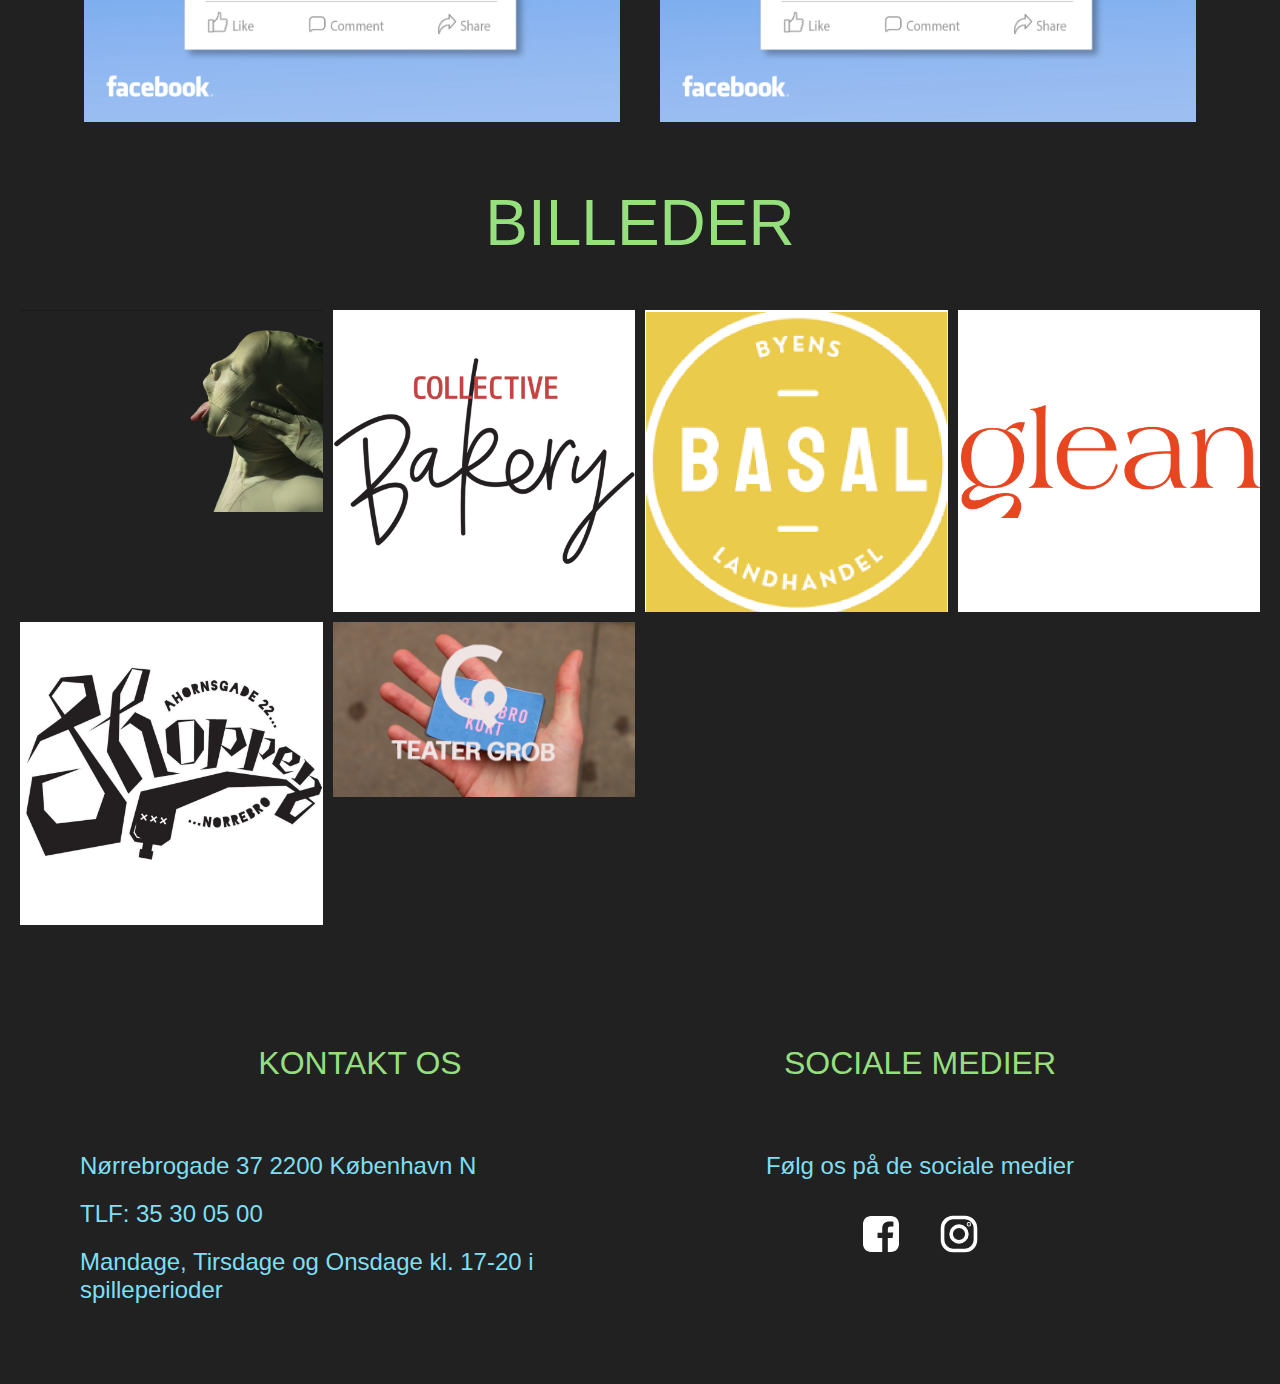
==== commit 20d45f46: "v" ====
--- a/portfolio.html
+++ b/portfolio.html
@@ -37,18 +37,10 @@
         </div>
         <div class="video2">
           <h3>14 SEKUNDERS VIDEO</h3>
-          <video controls src=""></video>
-          <iframe
-            width="560"
-            height="315"
-            src="https://youtu.be/VW1iJ2s_PhU"
-            title="YouTube video player"
-            frameborder="0"
-            allow="accelerometer; autoplay; clipboard-write; encrypted-media; gyroscope; picture-in-picture"
-            allowfullscreen
-          >
-            <source src="thumbnail.png" />
-          </iframe>
+          <video
+            controls
+            src="https://lucyshen.dk/kea/sem2/tema_08/SoMe-%20Teater%20Grob-N%C3%B8rreGROB_1.mp4"
+          ></video>
         </div>
       </div>
     </div>
